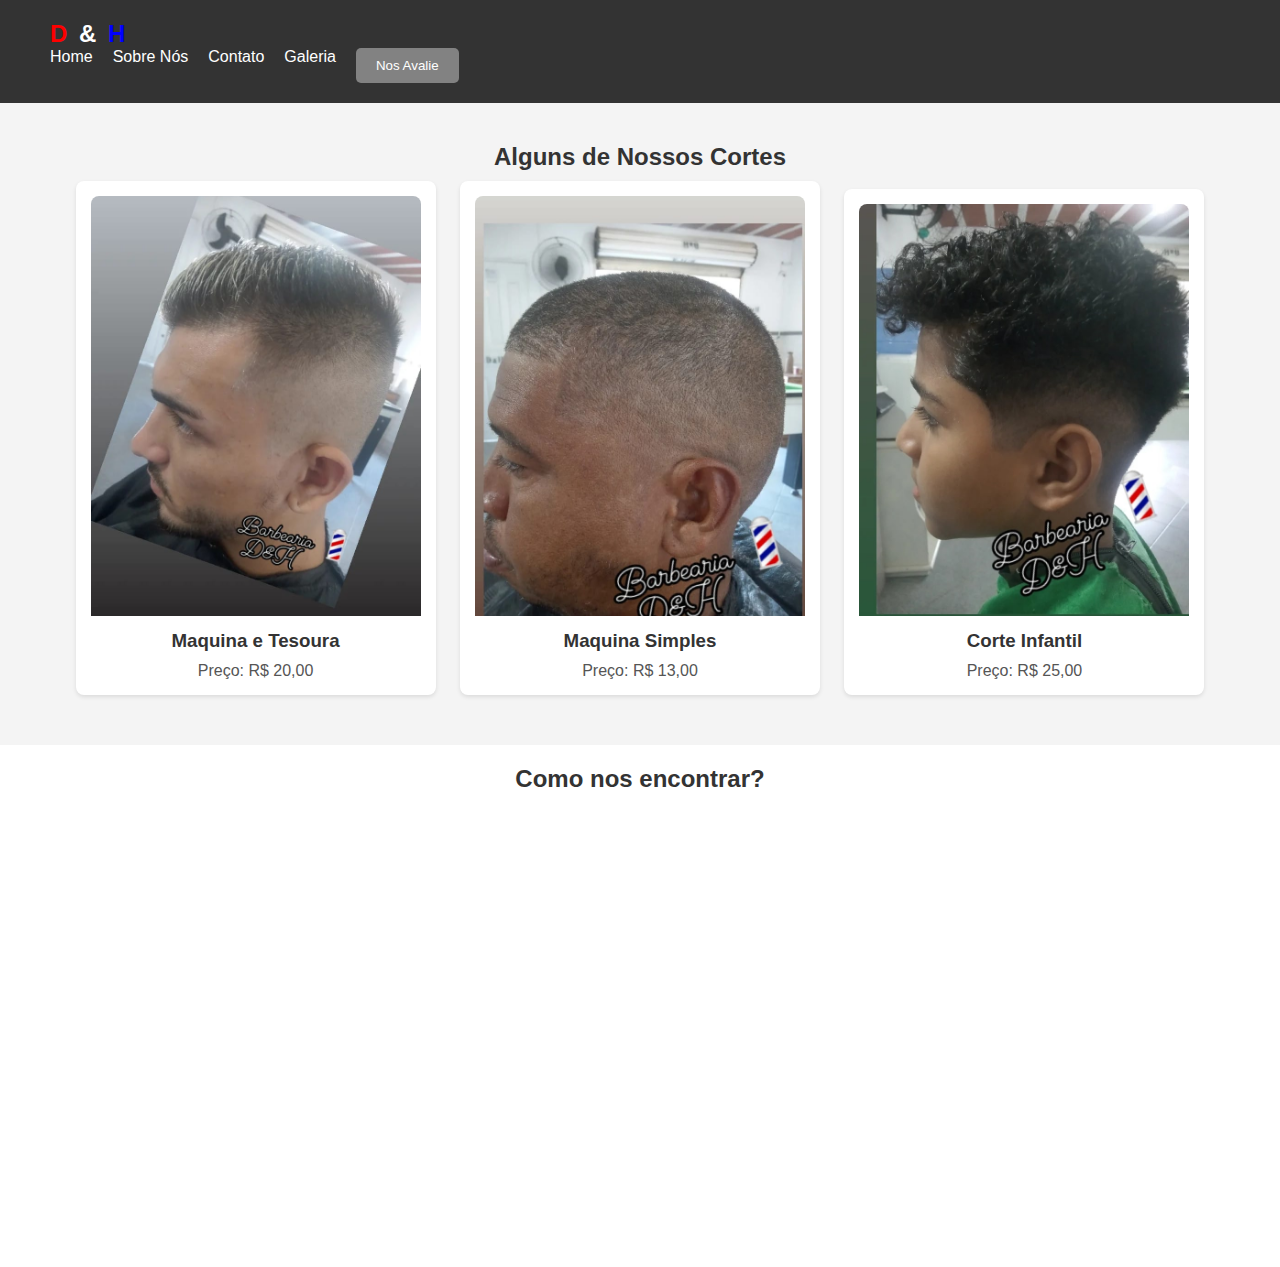
==== index.html @ 0ef39a9b "commit" ====
<!DOCTYPE html>
<html lang="en">
<head>
    <meta charset="UTF-8">
    <meta name="viewport" content="width=device-width, initial-scale=1.0">
    <title>D&H</title>
    <link rel="stylesheet" href="home.css">

</head>
<body>
    <header>
        <div class="logo">
            <h1>
                <span class="red">D</span>
                <span class="white">&</span>
                <span class="blue">H</span>
            </h1>
        </div>
        <nav>
            <ul>
                <li><a href="#">Home</a></li>
                <li><a href="sobrenos.html">Sobre Nós</a></li>
                <li><a href="contato.html">Contato</a></li>
                <li><a href="galeria.html">Galeria</a></li>
                <div class="auth-buttons"><a href="avaliacao.html"><button class="review-btn">Nos Avalie</button></a></div>
            </ul>
        </nav>
    </header>
    <section id="services">
        <h2>Alguns de Nossos Cortes</h2>
        <div class="service">
            <img src="imagens/Maquina e Tesoura.jpeg" alt="Maquina e Tesoura" class="hover-image">
            <h3>Maquina e Tesoura</h3>
            <p>Preço: R$ 20,00</p>
        </div>
        <div class="service">
            <img src="imagens/Maquina Simples.jpeg" alt="Maquina Simples" class="hover-image">
            <h3>Maquina Simples</h3>
            <p>Preço: R$ 13,00</p>
        </div>
        <div class="service">
            <img src="imagens/degradê.jpeg" alt="Corte Infantil" class="hover-image">
            <h3>Corte Infantil</h3>
            <p>Preço: R$ 25,00</p>
        </div>
    </section>
    <section id="map">
        <h2>Como nos encontrar?</h2>
        <iframe 
            src="https://www.google.com/maps/embed?pb=!1m17!1m12!1m3!1d280.1473526251208!2d-42.207303781731355!3d-22.839142333945286!2m3!1f0!2f0!3f0!3m2!1i1024!2i768!4f13.1!3m2!1m1!2zMjLCsDUwJzIwLjgiUyA0MsKwMTInMjYuMiJX!5e1!3m2!1spt-BR!2sbr!4v1730572088517!5m2!1spt-BR!2sbr" 
            width="600" 
            height="450" 
            style="border:0;" 
            allowfullscreen="" 
            loading="lazy"></iframe>

</body>
</html>
---- home.css ----
/* home.css */

* {
    margin: 0;
    padding: 0;
    box-sizing: border-box;
}

body {
    font-family: Arial, sans-serif;
    color: #333;
}

header {
    display: center;
    justify-content: space-between;
    align-items: center;
    padding: 20px 50px;
    background-color: #333;
    color: #fff;
}

.logo h1 {
    font-size: 24px;
    color: red;
}

.logo .red {
    color: red; /* Cor da letra D */
}

.logo .white {
    color: white; /* Cor da letra & */
    padding: 0 5px; /* Espaçamento ao redor do & */
    border-radius: 3px; /* Bordas arredondadas */
}

.logo .blue {
    color: blue; /* Cor da letra H */
}
nav ul {
    list-style: none;
    display: flex;
    gap: 20px;
}

nav ul li a {
    color: #fff;
    text-decoration: none;
    font-size: 16px;
    transition: color 0.3s ease;
}

nav ul li a:hover {
    color: #FFD700; /* Cor de destaque no hover */
}

.auth-buttons {
    display: flex;
    gap: 10px;
}

.auth-buttons .login-btn,
.auth-buttons .signup-btn {
    padding: 8px 16px;
    font-size: 14px;
    border: none;
    border-radius: 4px;
    cursor: pointer;
    transition: background-color 0.3s ease;
}

.auth-buttons .login-btn {
    background-color: #555;
    color: #fff;
}

.auth-buttons .signup-btn {
    background-color: #FFD700;
    color: #333;
}

.auth-buttons .login-btn:hover {
    background-color: #666;
}

.auth-buttons .signup-btn:hover {
    background-color: #FFC107;
}
#services {
    padding: 40px;
    background-color: #f4f4f4;
    text-align: center;
}

.service {
    display: inline-block;
    width: 30%; /* Ajuste a largura conforme necessário */
    margin: 10px;
    padding: 15px;
    background: white;
    border-radius: 8px;
    box-shadow: 0 2px 4px rgba(0, 0, 0, 0.1);
}

.service img {
    width: 100%; /* Faz com que a imagem preencha o contêiner */
    border-radius: 8px 8px 0 0; /* Borda arredondada na parte superior */
}

.service h3 {
    margin: 10px 0;
}

.service p {
    color: #555;
}
.service img {
    width: 100%; /* Para que a imagem preencha o contêiner */
    height: auto; /* Mantém a proporção da imagem */
    max-height: 420px; /* Define uma altura máxima, ajuste conforme necessário */
    object-fit: cover; /* Faz a imagem preencher o espaço do contêiner mantendo a proporção */
    border-radius: 8px 8px 0 0; /* Borda arredondada na parte superior */
}
#map {
    text-align: center; /* Centraliza o mapa */
    margin: 20px 0; /* Espaçamento em cima e embaixo */
}

#map iframe {
    max-width: 100%; /* Garante que o mapa não ultrapasse a largura do contêiner */
    height: 450px; /* Altura do mapa */
}
#about {
    padding: 40px;
    background-color: #f4f4f4;
    text-align: center; /* Centraliza o texto */
}

#about h2 {
    margin-bottom: 20px;
}

#about p {
    margin: 10px 0;
    line-height: 1.6; /* Aumenta o espaçamento entre as linhas */
}
body {
    display: flex;
    flex-direction: column;
    min-height: 100vh; /* Faz o body ocupar pelo menos a altura total da tela */
    margin: 0; /* Remove margens padrão */
}

main {
    flex: 1; /* Permite que o main ocupe o espaço restante */
}
.hover-image {
    transition: transform 0.3s ease; /* Define a duração e a suavidade da transição */
}

.hover-image:hover {
    transform: scale(1.05); /* Aumenta a imagem em 5% ao passar o mouse */
}
/*galeria de imagens*/
.gallery {
    display: flex;
    flex-wrap: wrap;
    justify-content: center; /* Centraliza as imagens */
    gap: 30px; /* Aumenta o espaço entre as imagens (pode ajustar este valor) */
    padding: 20px;
}
.gallery-image {
    width: 200px; /* Define a largura das imagens */
    height: 300px; /* Define a altura das imagens */
    object-fit: cover; /* Mantém a proporção das imagens */
    transition: transform 0.3s ease; /* Efeito de transição */
}

.gallery-image:hover {
    transform: scale(1.05); /* Aumenta a imagem em 5% ao passar o mouse */
}
.gallery-title {
    text-align: center; /* Centraliza o texto */
    margin-bottom: 20px; /* Adiciona um espaço abaixo do título */
}
.back-btn {
    background-color: #707070; /* Cor de fundo verde */
    color: white; /* Cor do texto */
    padding: 14px 50px; /* Espaçamento interno */
    border: none; /* Remove a borda */
    border-radius: 5px; /* Bordas arredondadas */
    cursor: pointer; /* Muda o cursor para indicar que é clicável */
    margin-top: 20px; /* Espaço acima do botão */
    text-decoration: none; /* Remove sublinhado do link */
    display: inline-block; /* Permite o espaçamento ao redor do botão */
}

.back-btn:hover {
    background-color: #868686; /* Cor mais escura ao passar o mouse */
}

/*avaliações*/

.review-btn {
    background-color: hsl(0, 0%, 51%); /*Cor de destaque */
    color: white; /* Cor do texto */
    padding: 10px 20px;  /*Tamanho do botão*/ 
    border: none; /*Remove a borda */
    border-radius: 5px; /*Bordas arredondadas*/
    cursor: pointer; /*Indicador de clique*/
}

.review-btn:hover {
    background-color: hsl(0, 0%, 51%); /*Cor ao passar o mouse*/
}
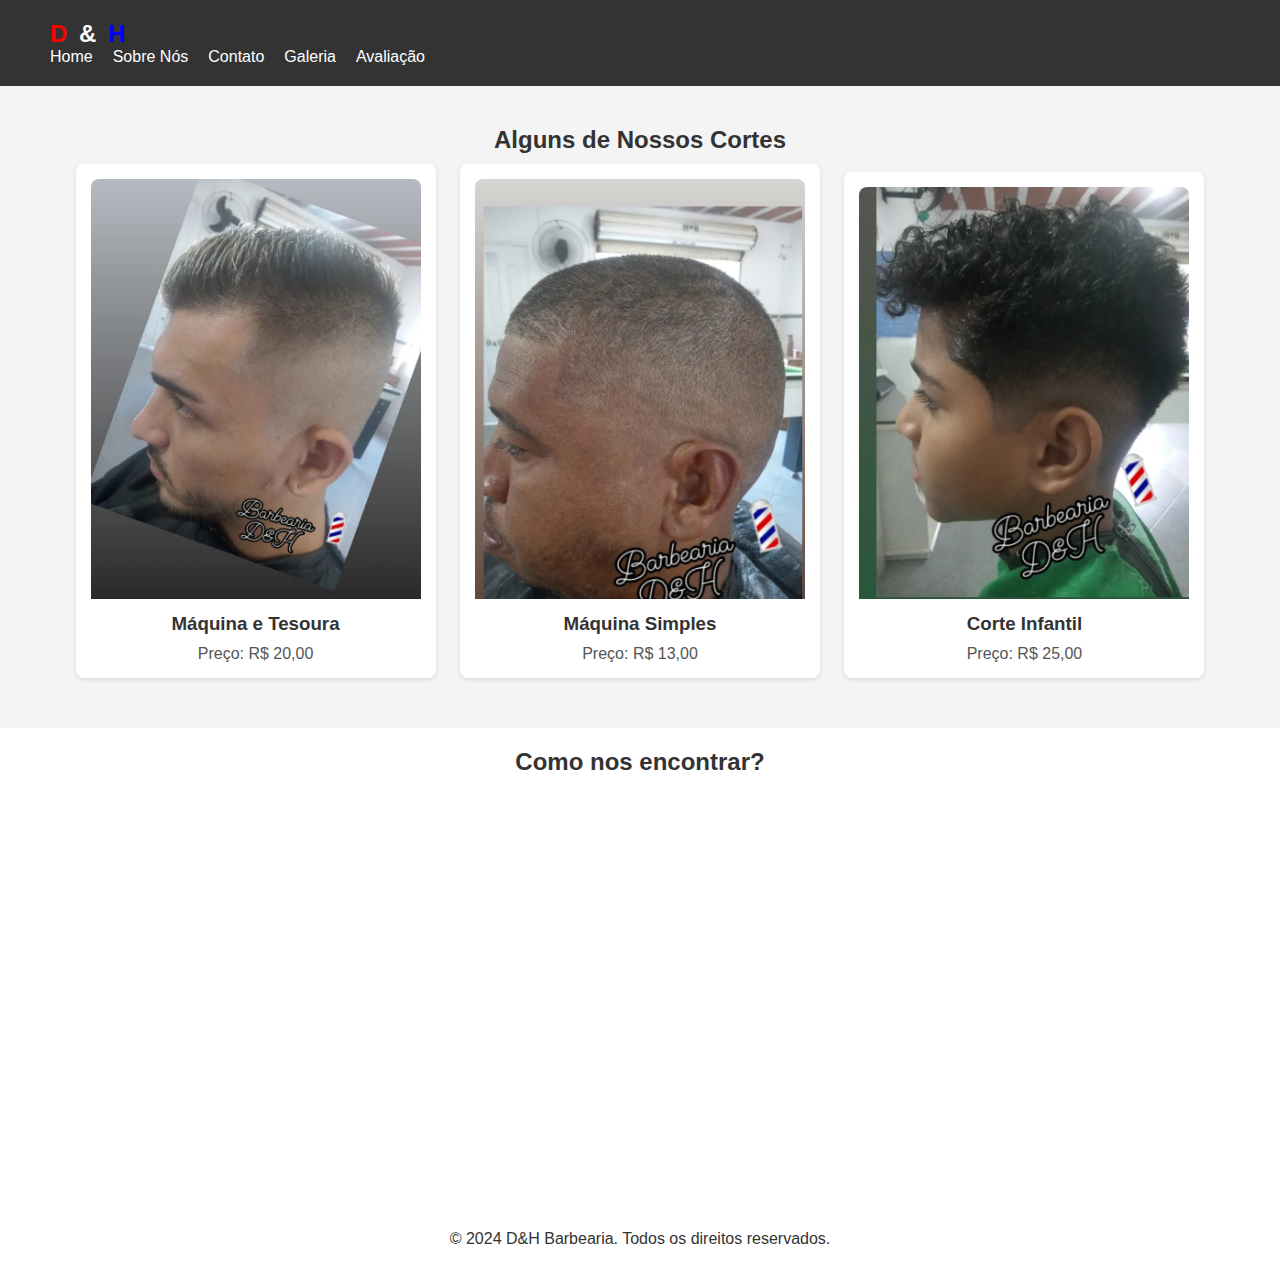
==== commit a8b7827f: "Update index.html" ====
--- a/index.html
+++ b/index.html
@@ -22,20 +22,20 @@
                 <li><a href="sobrenos.html">Sobre Nós</a></li>
                 <li><a href="contato.html">Contato</a></li>
                 <li><a href="galeria.html">Galeria</a></li>
-                <div class="auth-buttons"><a href="avaliacao.html"><button class="review-btn">Nos Avalie</button></a></div>
+                <li><a href="avaliacao.html">Avaliação</a></li>
             </ul>
         </nav>
     </header>
     <section id="services">
         <h2>Alguns de Nossos Cortes</h2>
         <div class="service">
-            <img src="imagens/Maquina e Tesoura.jpeg" alt="Maquina e Tesoura" class="hover-image">
-            <h3>Maquina e Tesoura</h3>
+            <img src="imagens/Maquina e Tesoura.jpeg" alt="Máquina e Tesoura" class="hover-image">
+            <h3>Máquina e Tesoura</h3>
             <p>Preço: R$ 20,00</p>
         </div>
         <div class="service">
-            <img src="imagens/Maquina Simples.jpeg" alt="Maquina Simples" class="hover-image">
-            <h3>Maquina Simples</h3>
+            <img src="imagens/Maquina Simples.jpeg" alt="Máquina Simples" class="hover-image">
+            <h3>Máquina Simples</h3>
             <p>Preço: R$ 13,00</p>
         </div>
         <div class="service">
@@ -53,6 +53,8 @@
             style="border:0;" 
             allowfullscreen="" 
             loading="lazy"></iframe>
-
+    <footer>
+        <p>&copy; 2024 D&H Barbearia. Todos os direitos reservados.</p>
+    </footer>
 </body>
-</html>+</html>
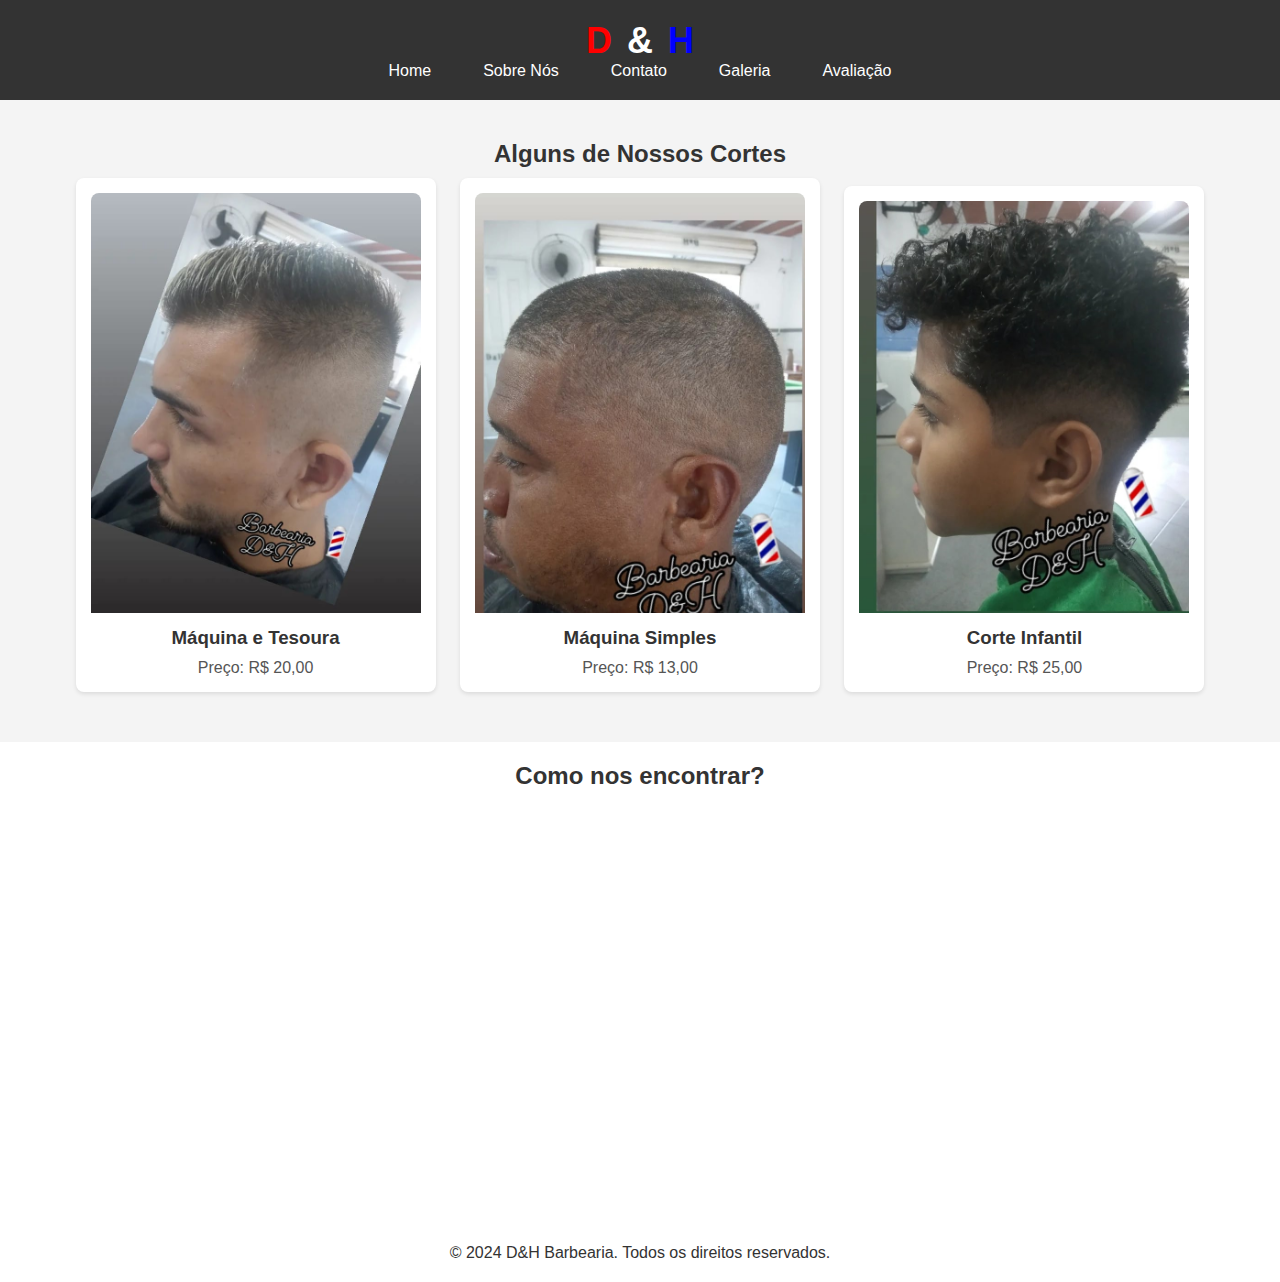
==== commit a41f0aa3: "Organização" ====
--- a/index.html
+++ b/index.html
@@ -1,10 +1,10 @@
 <!DOCTYPE html>
-<html lang="en">
+<html lang="pt-br">
 <head>
     <meta charset="UTF-8">
     <meta name="viewport" content="width=device-width, initial-scale=1.0">
     <title>D&H</title>
-    <link rel="stylesheet" href="home.css">
+    <link rel="stylesheet" href="assets/css/home.css">
 
 </head>
 <body>
@@ -19,27 +19,27 @@
         <nav>
             <ul>
                 <li><a href="#">Home</a></li>
-                <li><a href="sobrenos.html">Sobre Nós</a></li>
-                <li><a href="contato.html">Contato</a></li>
-                <li><a href="galeria.html">Galeria</a></li>
-                <li><a href="avaliacao.html">Avaliação</a></li>
+                <li><a href="pages/sobrenos.html">Sobre Nós</a></li>
+                <li><a href="pages/contato.html">Contato</a></li>
+                <li><a href="pages/galeria.html">Galeria</a></li>
+                <li><a href="pages/avaliacao.html">Avaliação</a></li>
             </ul>
         </nav>
     </header>
     <section id="services">
         <h2>Alguns de Nossos Cortes</h2>
         <div class="service">
-            <img src="imagens/Maquina e Tesoura.jpeg" alt="Máquina e Tesoura" class="hover-image">
+            <img src="assets/imagens/Maquina e Tesoura.jpeg" alt="Máquina e Tesoura" class="hover-image">
             <h3>Máquina e Tesoura</h3>
             <p>Preço: R$ 20,00</p>
         </div>
         <div class="service">
-            <img src="imagens/Maquina Simples.jpeg" alt="Máquina Simples" class="hover-image">
+            <img src="assets/imagens/Maquina Simples.jpeg" alt="Máquina Simples" class="hover-image">
             <h3>Máquina Simples</h3>
             <p>Preço: R$ 13,00</p>
         </div>
         <div class="service">
-            <img src="imagens/degradê.jpeg" alt="Corte Infantil" class="hover-image">
+            <img src="assets/imagens/degradê.jpeg" alt="Corte Infantil" class="hover-image">
             <h3>Corte Infantil</h3>
             <p>Preço: R$ 25,00</p>
         </div>
--- a/assets/css/home.css
+++ b/assets/css/home.css
@@ -0,0 +1,235 @@
+/* home.css */
+
+* {
+    margin: 0;
+    padding: 0;
+    box-sizing: border-box;
+}
+
+body {
+    font-family: Arial, sans-serif;
+    color: #333;
+}
+
+ header {
+   display: center;
+    justify-content: space-between;
+    align-items: center;
+    padding: 20px 50px;
+    background-color: #333;
+    color: #fff;
+}
+
+.logo h1 {
+    font-size: 36px;
+    text-align: center;
+    margin: 0;
+}
+
+.logo .red {
+    color: red; /* Cor da letra D */
+}
+
+.logo .white {
+    color: white; /* Cor da letra & */
+    padding: 0 5px; /* Espaçamento ao redor do & */
+    border-radius: 3px; /* Bordas arredondadas */
+}
+
+.logo .blue {
+    color: blue; /* Cor da letra H */
+}
+
+nav{
+    display: flex;
+    justify-content: center;
+}
+
+nav ul {
+    list-style: none;
+    display: flex;
+    gap: 20px;
+    align-items: center;
+    justify-content: center;
+}
+
+nav ul li a {
+    color: white;
+    text-decoration: none;
+    font-size: 16px;
+    padding: 6px 16px; 
+    border-radius: 5px; 
+    transition: all 0.3s ease; 
+}
+
+nav ul li a:hover {
+    background-color: #FFD700;
+    color: black; 
+}
+
+.auth-buttons {
+    display: flex;
+    gap: 10px;
+}
+
+.auth-buttons .login-btn,
+.auth-buttons .signup-btn {
+    padding: 8px 16px;
+    font-size: 14px;
+    border: none;
+    border-radius: 4px;
+    cursor: pointer;
+    transition: background-color 0.3s ease;
+}
+
+.auth-buttons .login-btn {
+    background-color: #555;
+    color: #fff;
+}
+
+.auth-buttons .signup-btn {
+    background-color: #FFD700;
+    color: #333;
+}
+
+.auth-buttons .login-btn:hover {
+    background-color: #666;
+}
+
+.auth-buttons .signup-btn:hover {
+    background-color: #FFC107;
+}
+#services {
+    padding: 40px;
+    background-color: #f4f4f4;
+    text-align: center;
+}
+
+.service {
+    display: inline-block;
+    width: 30%; /* Ajuste a largura conforme necessário */
+    margin: 10px;
+    padding: 15px;
+    background: white;
+    border-radius: 8px;
+    box-shadow: 0 2px 4px rgba(0, 0, 0, 0.1);
+}
+
+.service img {
+    width: 100%; /* Faz com que a imagem preencha o contêiner */
+    border-radius: 8px 8px 0 0; /* Borda arredondada na parte superior */
+}
+
+.service h3 {
+    margin: 10px 0;
+}
+
+.service p {
+    color: #555;
+}
+.service img {
+    width: 100%; /* Para que a imagem preencha o contêiner */
+    height: auto; /* Mantém a proporção da imagem */
+    max-height: 420px; /* Define uma altura máxima, ajuste conforme necessário */
+    object-fit: cover; /* Faz a imagem preencher o espaço do contêiner mantendo a proporção */
+    border-radius: 8px 8px 0 0; /* Borda arredondada na parte superior */
+}
+#map {
+    text-align: center; /* Centraliza o mapa */
+    margin: 20px 0; /* Espaçamento em cima e embaixo */
+}
+
+#map iframe {
+    max-width: 100%; /* Garante que o mapa não ultrapasse a largura do contêiner */
+    height: 450px; /* Altura do mapa */
+}
+#about {
+    padding: 40px;
+    background-color: #f4f4f4;
+    text-align: center; /* Centraliza o texto */
+}
+
+#about h2 {
+    margin-bottom: 20px;
+}
+
+#about p {
+    margin: 10px 0;
+    line-height: 1.6; /* Aumenta o espaçamento entre as linhas */
+}
+body {
+    display: flex;
+    flex-direction: column;
+    min-height: 100vh; /* Faz o body ocupar pelo menos a altura total da tela */
+    margin: 0; /* Remove margens padrão */
+}
+
+main {
+    flex: 1; /* Permite que o main ocupe o espaço restante */
+}
+.hover-image {
+    transition: transform 0.3s ease; /* Define a duração e a suavidade da transição */
+}
+
+.hover-image:hover {
+    transform: scale(1.05); /* Aumenta a imagem em 5% ao passar o mouse */
+}
+/*galeria de imagens*/
+.gallery {
+    display: flex;
+    flex-wrap: wrap;
+    justify-content: center; /* Centraliza as imagens */
+    gap: 30px; /* Aumenta o espaço entre as imagens (pode ajustar este valor) */
+    padding: 20px;
+}
+.gallery-image {
+    width: 200px; /* Define a largura das imagens */
+    height: 300px; /* Define a altura das imagens */
+    object-fit: cover; /* Mantém a proporção das imagens */
+    transition: transform 0.3s ease; /* Efeito de transição */
+}
+
+.gallery-image:hover {
+    transform: scale(1.05); /* Aumenta a imagem em 5% ao passar o mouse */
+}
+.gallery-title {
+    text-align: center; /* Centraliza o texto */
+    margin-bottom: 20px; /* Adiciona um espaço abaixo do título */
+}
+.back-btn {
+    background-color: #707070; /* Cor de fundo verde */
+    color: white; /* Cor do texto */
+    padding: 14px 50px; /* Espaçamento interno */
+    border: none; /* Remove a borda */
+    border-radius: 5px; /* Bordas arredondadas */
+    cursor: pointer; /* Muda o cursor para indicar que é clicável */
+    margin-top: 20px; /* Espaço acima do botão */
+    text-decoration: none; /* Remove sublinhado do link */
+    display: inline-block; /* Permite o espaçamento ao redor do botão */
+}
+
+.back-btn:hover {
+    background-color: #868686; /* Cor mais escura ao passar o mouse */
+}
+
+
+/*Avaliações*/
+
+.review-btn {
+    background-color: hsl(0, 0%, 51%); /*Cor de destaque */
+    color: white; /* Cor do texto */
+    padding: 10px 20px;  /*Tamanho do botão*/ 
+    border: none; /*Remove a borda */
+    border-radius: 5px; /*Bordas arredondadas*/
+    cursor: pointer; /*Indicador de clique*/
+}
+
+.review-btn:hover {
+    background-color: hsl(0, 0%, 51%); /*Cor ao passar o mouse*/
+}
+
+
+
+
+
+
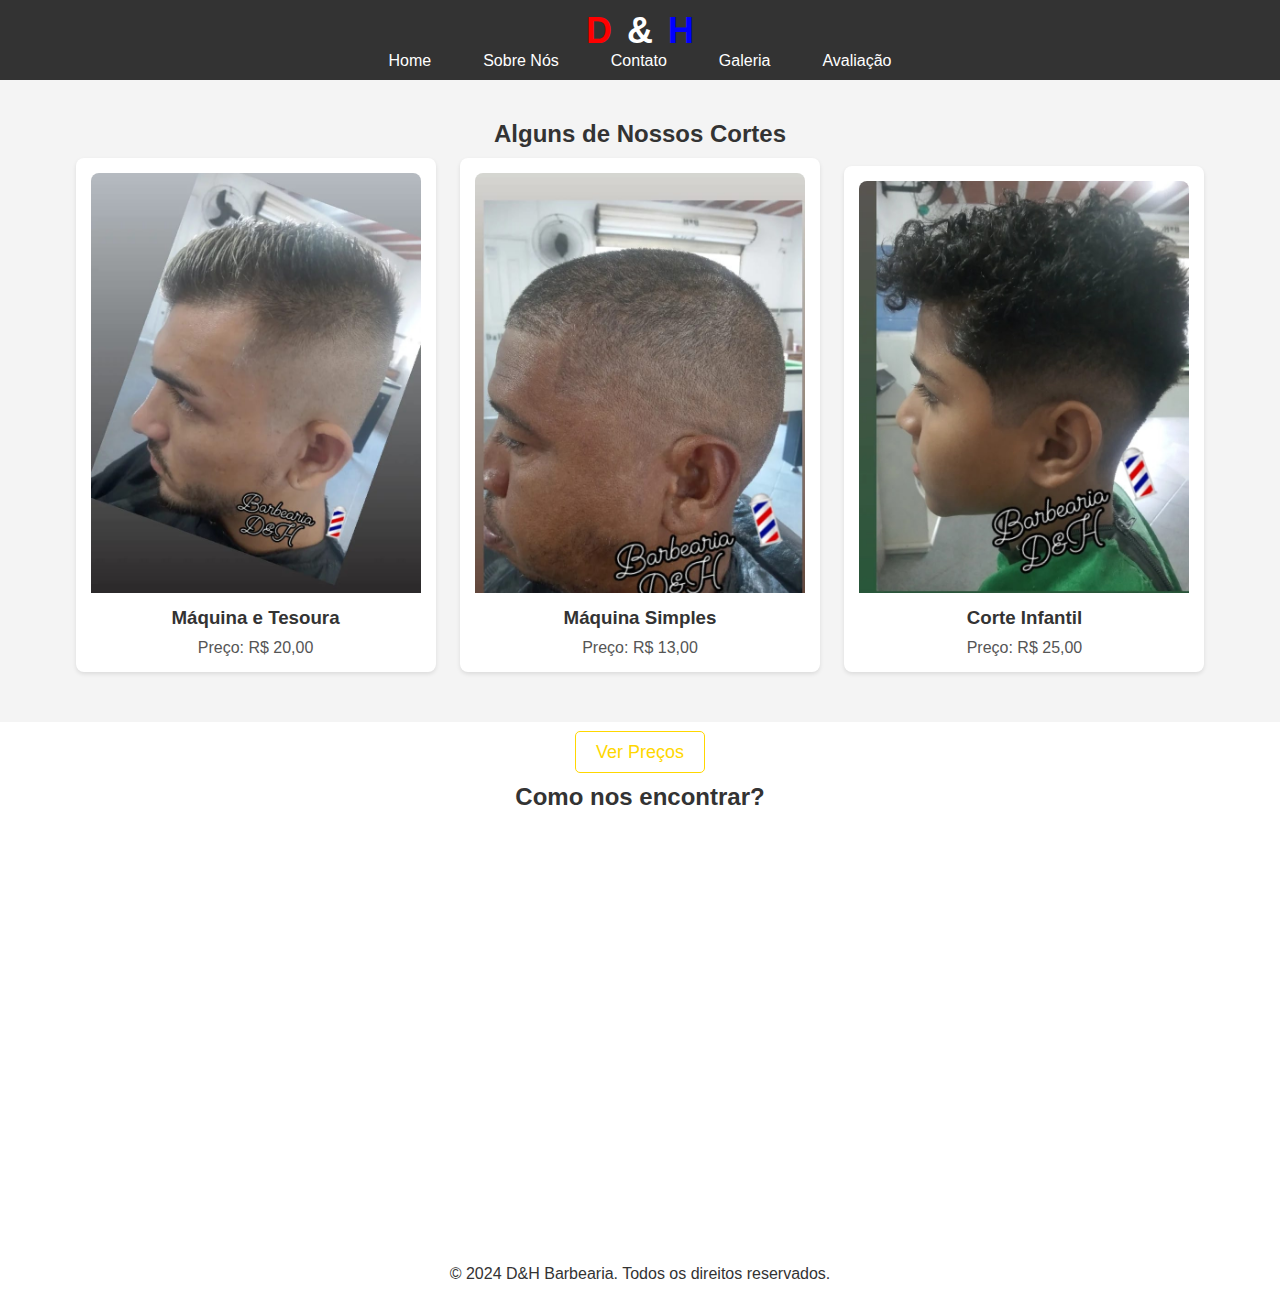
==== commit f8940271: "Tabela de preços" ====
--- a/index.html
+++ b/index.html
@@ -22,7 +22,7 @@
                 <li><a href="pages/sobrenos.html">Sobre Nós</a></li>
                 <li><a href="pages/contato.html">Contato</a></li>
                 <li><a href="pages/galeria.html">Galeria</a></li>
-                <li><a href="pages/avaliacao.html">Avaliação</a></li>
+                <li><a href="php/avaliacao.php">Avaliação</a></li>
             </ul>
         </nav>
     </header>
@@ -44,6 +44,17 @@
             <p>Preço: R$ 25,00</p>
         </div>
     </section>
+
+    <div class="price-menu">
+        <a href="#" id="showPrices">Ver Preços</a>
+    </div>
+
+    
+    <div id="serviceDetails">
+        <h2>Preços dos Serviços</h2>
+        <p id="pricesList"></p>
+    </div>
+
     <section id="map">
         <h2>Como nos encontrar?</h2>
         <iframe 
@@ -56,5 +67,6 @@
     <footer>
         <p>&copy; 2024 D&H Barbearia. Todos os direitos reservados.</p>
     </footer>
+    <script src="./assets/js/script.js"></script>
 </body>
 </html>
--- a/assets/css/home.css
+++ b/assets/css/home.css
@@ -12,12 +12,13 @@
 }
 
  header {
-   display: center;
-    justify-content: space-between;
-    align-items: center;
-    padding: 20px 50px;
-    background-color: #333;
-    color: #fff;
+    position: sticky; 
+    top: 0; 
+    width: 100%; 
+    z-index: 1000; 
+    background-color: #333; 
+    text-align: center; 
+    padding: 10px 0; 
 }
 
 .logo h1 {
@@ -32,8 +33,8 @@
 
 .logo .white {
     color: white; /* Cor da letra & */
-    padding: 0 5px; /* Espaçamento ao redor do & */
-    border-radius: 3px; /* Bordas arredondadas */
+    padding: 0 5px; 
+    border-radius: 3px; 
 }
 
 .logo .blue {
@@ -229,7 +230,32 @@
 }
 
 
-
-
-
-
+.price-menu {
+    text-align: center;
+    margin-top: 20px;
+}
+
+.price-menu a {
+    text-decoration: none;
+    color: #FFD700;
+    font-size: 18px;
+    margin: 0 15px;
+    padding: 10px 20px;
+    border: 1px solid #FFD700;
+    border-radius: 5px;
+    transition: all 0.3s ease;
+}
+
+.price-menu a:hover {
+    background-color: #FFD700;
+    color: #333;
+}
+
+#serviceDetails {
+    padding: 20px;
+    text-align: center;
+    display: none;
+}
+
+
+
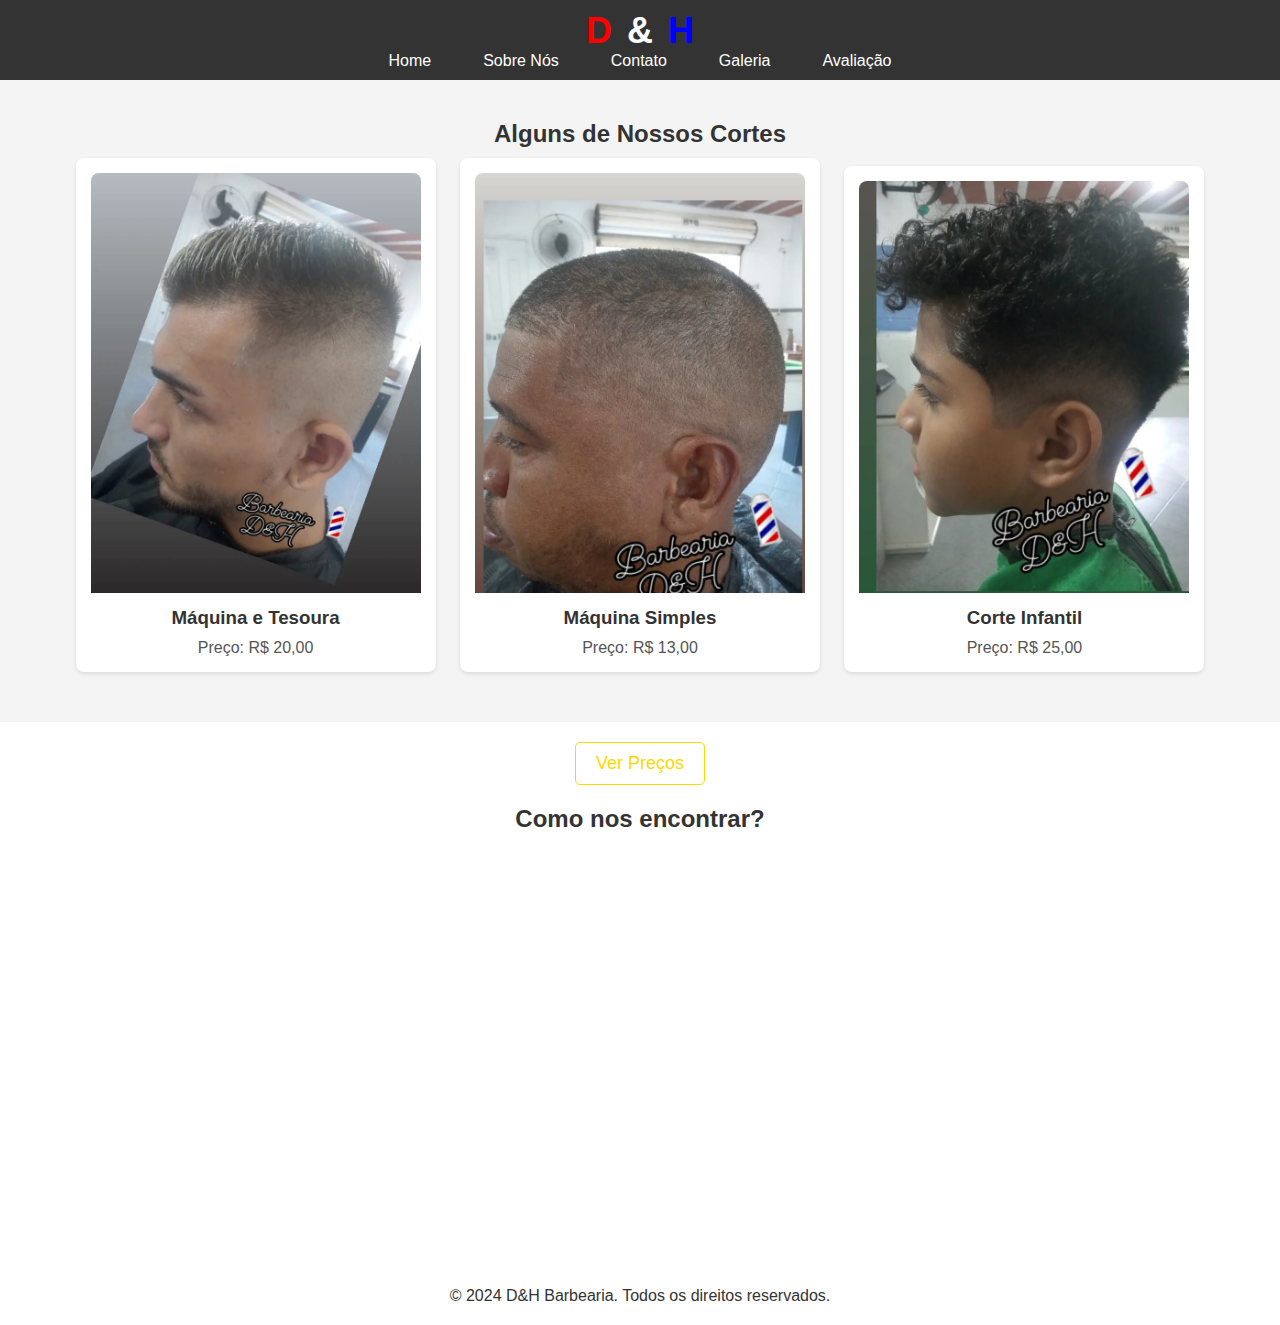
==== commit 2f4c399e: "Melhorias" ====
--- a/index.html
+++ b/index.html
@@ -46,13 +46,13 @@
     </section>
 
     <div class="price-menu">
-        <a href="#" id="showPrices">Ver Preços</a>
+        <button id="mostrarPreco">Ver Preços</button>
     </div>
 
     
-    <div id="serviceDetails">
+    <div id="servicoDetalhes">
         <h2>Preços dos Serviços</h2>
-        <p id="pricesList"></p>
+        <p id="precosLista"></p>
     </div>
 
     <section id="map">
--- a/assets/css/home.css
+++ b/assets/css/home.css
@@ -235,8 +235,9 @@
     margin-top: 20px;
 }
 
-.price-menu a {
+.price-menu button {
     text-decoration: none;
+    background-color: white;
     color: #FFD700;
     font-size: 18px;
     margin: 0 15px;
@@ -244,14 +245,15 @@
     border: 1px solid #FFD700;
     border-radius: 5px;
     transition: all 0.3s ease;
-}
-
-.price-menu a:hover {
+    cursor: pointer;
+}
+
+.price-menu button:hover {
     background-color: #FFD700;
     color: #333;
 }
 
-#serviceDetails {
+#servicoDetalhes {
     padding: 20px;
     text-align: center;
     display: none;
@@ -259,3 +261,71 @@
 
 
 
+/* Responsividade para outros dispositivos */
+
+@media (max-width: 768px) {
+    nav ul {
+        flex-direction: column; 
+    }
+    
+    #services {
+        grid-template-columns: 1fr 1fr 1fr; 
+    }
+
+    .service {
+        margin: 10px 0;
+    }
+
+    .service img {
+        width: 100%;
+        height: 300px; 
+        object-fit: cover; 
+        border-radius: 8px 8px 0 0; 
+    }
+    .logo h1 {
+        font-size: 28px;
+    }
+
+    nav ul li a {
+        font-size: 14px;
+        padding: 6px 12px;
+    }
+
+    #map iframe {
+        width: 100%;
+        height: 350px;
+    }
+}
+
+@media (max-width: 480px) {
+    #services {
+        grid-template-columns: 1fr; 
+    }
+
+    .service {
+        width: 100%;
+        margin: 10px 0;
+    }
+
+    .logo h1 {
+        font-size: 24px;
+    }
+
+    nav ul li a {
+        font-size: 12px;
+    }
+
+    #map iframe {
+        height: 300px;
+    }
+}
+
+
+@media (max-width: 1024px){
+    .service img {
+        width: 100%;
+        height: 300px; 
+        object-fit: cover; 
+        border-radius: 8px 8px 0 0; 
+    }
+}